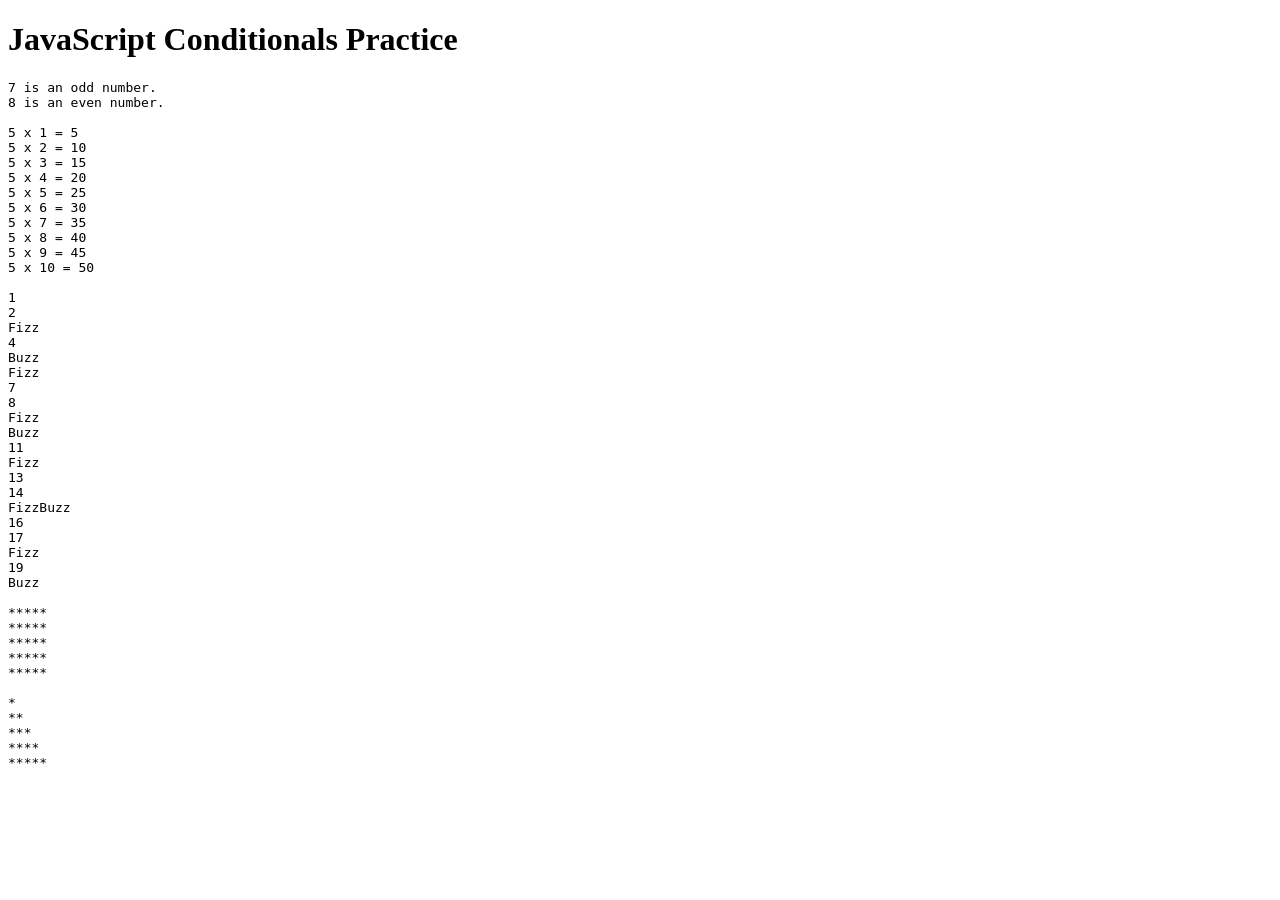
==== Assignments/conditionals/index.html @ ab764345 "Conditionals_Assignment" ====
<!doctype html>
<html lang="en">

<head>
    <meta charset="UTF-8" />
    <meta name="viewport" content="width=device-width, initial-scale=1.0" />
    <title>Conditionals Practice</title>
</head>

<body>
    <h1>JavaScript Conditionals Practice</h1>
    <pre id="output"></pre>

    <script src="main.js"></script>
</body>

</html>
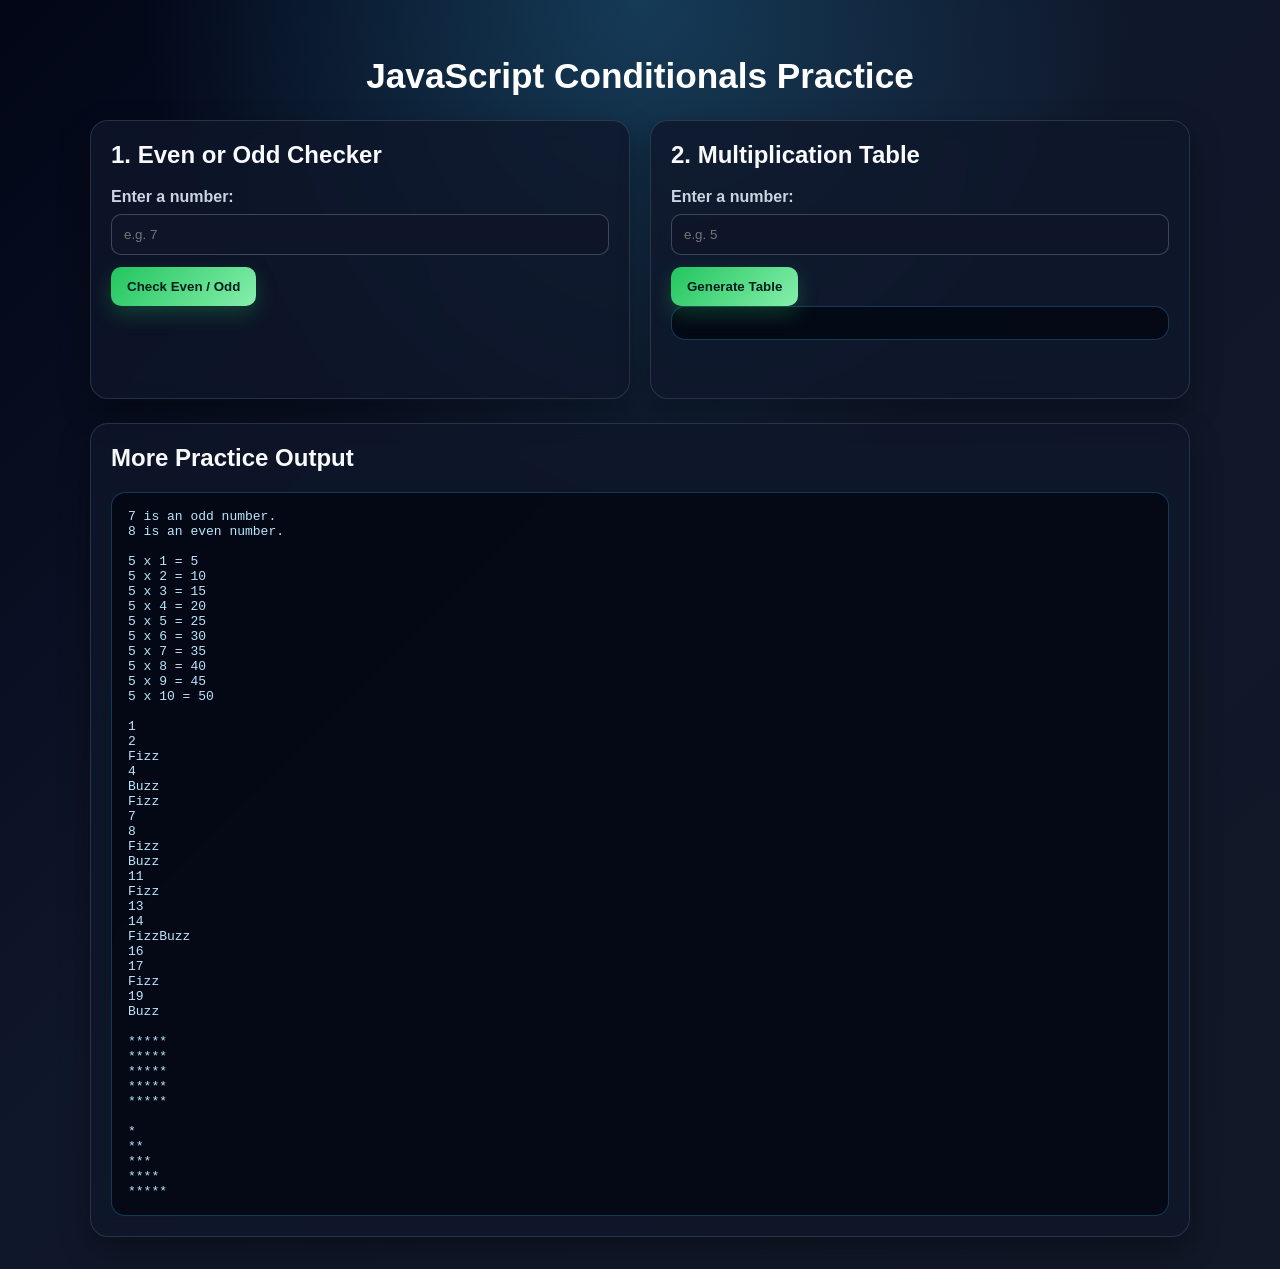
==== commit e851329d: "Enhance index.html with styles and layout Added styling and structured layout for conditionals pract" ====
--- a/Assignments/conditionals/index.html
+++ b/Assignments/conditionals/index.html
@@ -5,13 +5,149 @@
     <meta charset="UTF-8" />
     <meta name="viewport" content="width=device-width, initial-scale=1.0" />
     <title>Conditionals Practice</title>
+    <style>
+        :root {
+            --bg: #0f172a;
+            --card: rgba(15, 23, 42, 0.78);
+            --accent: #22c55e;
+            --accent-2: #38bdf8;
+            --text: #e2e8f0;
+            --muted: #94a3b8;
+        }
+
+        * {
+            box-sizing: border-box;
+        }
+
+        body {
+            margin: 0;
+            min-height: 100vh;
+            font-family: Arial, Helvetica, sans-serif;
+            background:
+                radial-gradient(circle at top, rgba(56, 189, 248, 0.25), transparent 35%),
+                linear-gradient(135deg, #020617, #0f172a 45%, #111827);
+            color: var(--text);
+            padding: 32px 16px;
+        }
+
+        .app-shell {
+            max-width: 1100px;
+            margin: 0 auto;
+        }
+
+        h1 {
+            text-align: center;
+            margin-bottom: 24px;
+            font-size: 2.2rem;
+            color: #ffffff;
+        }
+
+        .grid {
+            display: grid;
+            grid-template-columns: repeat(auto-fit, minmax(280px, 1fr));
+            gap: 20px;
+            margin-bottom: 24px;
+        }
+
+        .card {
+            background: var(--card);
+            border: 1px solid rgba(148, 163, 184, 0.2);
+            border-radius: 18px;
+            padding: 20px;
+            box-shadow: 0 12px 30px rgba(0, 0, 0, 0.35);
+            backdrop-filter: blur(10px);
+        }
+
+        .card h2 {
+            margin-top: 0;
+            color: #f8fafc;
+        }
+
+        label {
+            display: block;
+            margin-bottom: 8px;
+            color: #cbd5e1;
+            font-weight: 700;
+        }
+
+        input {
+            width: 100%;
+            padding: 12px;
+            border-radius: 10px;
+            border: 1px solid rgba(148, 163, 184, 0.35);
+            background: rgba(15, 23, 42, 0.9);
+            color: #fff;
+            margin-bottom: 12px;
+        }
+
+        button {
+            border: none;
+            border-radius: 10px;
+            padding: 12px 16px;
+            cursor: pointer;
+            font-weight: 700;
+            color: #001f1f;
+            background: linear-gradient(135deg, var(--accent), #86efac);
+            transition: transform 0.15s ease, box-shadow 0.15s ease;
+            box-shadow: 0 8px 20px rgba(34, 197, 94, 0.25);
+        }
+
+        button:hover {
+            transform: translateY(-1px);
+        }
+
+        .result {
+            min-height: 42px;
+            margin-top: 14px;
+            color: #86efac;
+            font-weight: 700;
+        }
+
+        pre {
+            margin: 0;
+            background: rgba(3, 7, 18, 0.8);
+            border-radius: 14px;
+            padding: 16px;
+            white-space: pre-wrap;
+            color: #bae6fd;
+            border: 1px solid rgba(56, 189, 248, 0.28);
+        }
+
+        .full-width {
+            margin-top: 10px;
+        }
+    </style>
 </head>
 
 <body>
-    <h1>JavaScript Conditionals Practice</h1>
-    <pre id="output"></pre>
+    <main class="app-shell">
+        <h1>JavaScript Conditionals Practice</h1>
+
+        <section class="grid">
+            <div class="card">
+                <h2>1. Even or Odd Checker</h2>
+                <label for="even-odd-input">Enter a number:</label>
+                <input type="number" id="even-odd-input" placeholder="e.g. 7" />
+                <button id="check-even-odd">Check Even / Odd</button>
+                <p class="result" id="even-odd-result"></p>
+            </div>
+
+            <div class="card">
+                <h2>2. Multiplication Table</h2>
+                <label for="table-input">Enter a number:</label>
+                <input type="number" id="table-input" placeholder="e.g. 5" />
+                <button id="generate-table">Generate Table</button>
+                <pre id="table-result"></pre>
+            </div>
+        </section>
+
+        <section class="card full-width">
+            <h2>More Practice Output</h2>
+            <pre id="output"></pre>
+        </section>
+    </main>
 
     <script src="main.js"></script>
 </body>
 
-</html>+</html>
